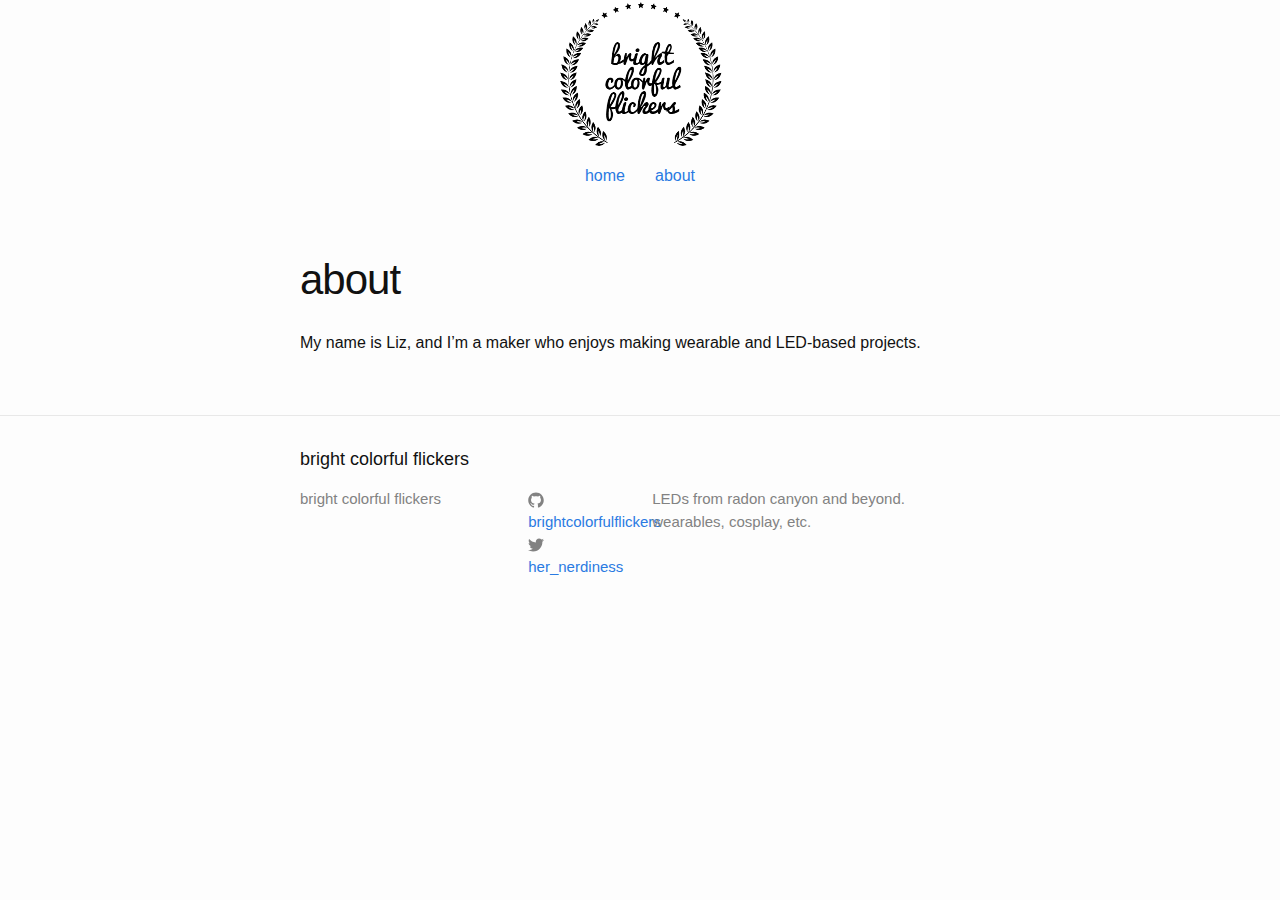
==== about/index.html @ 06346bb9 "jekyll first try" ====
<!DOCTYPE html>
<html>

  <head>
    <meta charset="utf-8">
    <meta http-equiv="X-UA-Compatible" content="IE=edge">
    <title>about</title>
    <meta name="viewport" content="width=device-width">
    <meta name="description" content="LEDs from radon canyon and beyond. wearables, cosplay, etc.
">
    <link rel="canonical" href="http://yourdomain.com/about/">
    <link rel="shortcut icon" href="/assets/favicon.ico" type="image/x-icon">
    <link rel="icon" href="/assets/favicon.ico" type="image/x-icon">

    <!-- Bootstrap core CSS -->
    <link rel="stylesheet" href="/css/bootstrap.min.css">
    
    <!-- Bootstrap theme -->
    <link rel="stylesheet" href="/css/bootstrap-theme.min.css">

    <!-- Custom CSS -->
    <link rel="stylesheet" href="/css/main.css">
</head>


  <body>

    <header class="site-header">

  <div class="wrap">
    <a class="site-title" href="/"><img src="/img/logo.png" alt="" title="bright colorful flickers"/></a>
    
    <nav class="navbar">
      <div class="container">
        <div class="navbar-header">
          <button type="button" class="navbar-toggle" data-toggle="collapse" data-target=".navbar-collapse">
            <span class="sr-only">Toggle navigation</span>
            <span class="icon-bar"></span>
            <span class="icon-bar"></span>
            <span class="icon-bar"></span>
          </button>          
        </div>
        <div class="navbar-collapse collapse">
          <ul class="nav navbar-nav">
            <li class="active"><a href="/">home</a></li>
            <li><a href="/about">about</a></li>
          </ul>
        </div><!--/.nav-collapse -->
      </div>
    </div>
  </nav>

</header>


    <div class="page-content">
      <div class="wrapper">
        <div class="post">

  <header class="post-header">
    <h1 class="post-title">about</h1>
  </header>

  <article class="post-content">
    <p>My name is Liz, and I’m a maker who enjoys making wearable and LED-based 
projects.</p>


  </article>

</div>

      </div>
    </div>

    <footer class="site-footer">

  <div class="wrapper">

    <h2 class="footer-heading">bright colorful flickers</h2>

    <div class="footer-col-wrapper">
      <div class="footer-col  footer-col-1">
        <ul class="contact-list">
          <li>bright colorful flickers</li>
          <li><a href="mailto:"></a></li>
        </ul>
      </div>

      <div class="footer-col  footer-col-2">
        <ul class="social-media-list">
          
          <li>
            <a href="https://github.com/brightcolorfulflickers">
              <span class="icon  icon--github">
                <svg viewBox="0 0 16 16">
                  <path fill="#828282" d="M7.999,0.431c-4.285,0-7.76,3.474-7.76,7.761 c0,3.428,2.223,6.337,5.307,7.363c0.388,0.071,0.53-0.168,0.53-0.374c0-0.184-0.007-0.672-0.01-1.32 c-2.159,0.469-2.614-1.04-2.614-1.04c-0.353-0.896-0.862-1.135-0.862-1.135c-0.705-0.481,0.053-0.472,0.053-0.472 c0.779,0.055,1.189,0.8,1.189,0.8c0.692,1.186,1.816,0.843,2.258,0.645c0.071-0.502,0.271-0.843,0.493-1.037 C4.86,11.425,3.049,10.76,3.049,7.786c0-0.847,0.302-1.54,0.799-2.082C3.768,5.507,3.501,4.718,3.924,3.65 c0,0,0.652-0.209,2.134,0.796C6.677,4.273,7.34,4.187,8,4.184c0.659,0.003,1.323,0.089,1.943,0.261 c1.482-1.004,2.132-0.796,2.132-0.796c0.423,1.068,0.157,1.857,0.077,2.054c0.497,0.542,0.798,1.235,0.798,2.082 c0,2.981-1.814,3.637-3.543,3.829c0.279,0.24,0.527,0.713,0.527,1.437c0,1.037-0.01,1.874-0.01,2.129 c0,0.208,0.14,0.449,0.534,0.373c3.081-1.028,5.302-3.935,5.302-7.362C15.76,3.906,12.285,0.431,7.999,0.431z"/>
                </svg>
              </span>

              <span class="username">brightcolorfulflickers</span>
            </a>
          </li>
          

          
          <li>
            <a href="https://twitter.com/her_nerdiness">
              <span class="icon  icon--twitter">
                <svg viewBox="0 0 16 16">
                  <path fill="#828282" d="M15.969,3.058c-0.586,0.26-1.217,0.436-1.878,0.515c0.675-0.405,1.194-1.045,1.438-1.809
                  c-0.632,0.375-1.332,0.647-2.076,0.793c-0.596-0.636-1.446-1.033-2.387-1.033c-1.806,0-3.27,1.464-3.27,3.27 c0,0.256,0.029,0.506,0.085,0.745C5.163,5.404,2.753,4.102,1.14,2.124C0.859,2.607,0.698,3.168,0.698,3.767 c0,1.134,0.577,2.135,1.455,2.722C1.616,6.472,1.112,6.325,0.671,6.08c0,0.014,0,0.027,0,0.041c0,1.584,1.127,2.906,2.623,3.206 C3.02,9.402,2.731,9.442,2.433,9.442c-0.211,0-0.416-0.021-0.615-0.059c0.416,1.299,1.624,2.245,3.055,2.271 c-1.119,0.877-2.529,1.4-4.061,1.4c-0.264,0-0.524-0.015-0.78-0.046c1.447,0.928,3.166,1.469,5.013,1.469 c6.015,0,9.304-4.983,9.304-9.304c0-0.142-0.003-0.283-0.009-0.423C14.976,4.29,15.531,3.714,15.969,3.058z"/>
                </svg>
              </span>

              <span class="username">her_nerdiness</span>
            </a>
          </li>
          
        </ul>
      </div>

      <div class="footer-col  footer-col-3">
        <p class="text">LEDs from radon canyon and beyond. wearables, cosplay, etc.
</p>
      </div>
    </div>

  </div>

</footer>


  </body>

</html>
---- css/main.css ----
/**
 * Reset some basic elements
 */
body, h1, h2, h3, h4, h5, h6,
p, blockquote, pre, hr,
dl, dd, ol, ul, figure {
  margin: 0;
  padding: 0; }

/**
 * Basic styling
 */
body {
  font-family: Helvetica, Arial, sans-serif;
  font-size: 16px;
  line-height: 1.5;
  font-weight: 300;
  color: #111;
  background-color: #fdfdfd;
  -webkit-text-size-adjust: 100%; }

/**
 * Set `margin-bottom` to maintain vertical rhythm
 */
h1, h2, h3, h4, h5, h6,
p, blockquote, pre,
ul, ol, dl, figure {
  margin-bottom: 15px; }

/**
 * Images
 */
img {
  max-width: 100%;
  vertical-align: middle; }

/**
 * Figures
 */
figure > img {
  display: block; }

figcaption {
  font-size: 14px; }

/**
 * Lists
 */
ul, ol {
  margin-left: 30px; }

li > ul,
li > ol {
  margin-bottom: 0; }

/**
 * Headings
 */
h1, h2, h3, h4, h5, h6 {
  font-weight: 300; }

/**
 * Links
 */
a {
  color: #2a7ae2;
  text-decoration: none; }
  a:visited {
    color: #1756a9; }
  a:hover {
    color: #111;
    text-decoration: underline; }

/**
 * Blockquotes
 */
blockquote {
  color: #828282;
  border-left: 4px solid #e8e8e8;
  padding-left: 15px;
  font-size: 18px;
  letter-spacing: -1px;
  font-style: italic; }
  blockquote > :last-child {
    margin-bottom: 0; }

/**
 * Code formatting
 */
pre,
code {
  font-size: 15px;
  border: 1px solid #e8e8e8;
  border-radius: 3px;
  background-color: #eef; }

code {
  padding: 1px 5px; }

pre {
  padding: 8px 12px;
  overflow-x: scroll; }
  pre > code {
    border: 0;
    padding-right: 0;
    padding-left: 0; }

/**
 * Wrapper
 */
.wrapper {
  max-width: -webkit-calc(800px - (30px * 2));
  max-width: calc(800px - (30px * 2));
  margin-right: auto;
  margin-left: auto;
  padding-right: 30px;
  padding-left: 30px; }
  @media screen and (max-width: 800px) {
    .wrapper {
      max-width: -webkit-calc(800px - (30px));
      max-width: calc(800px - (30px));
      padding-right: 15px;
      padding-left: 15px; } }

/**
 * Clearfix
 */
.wrapper:after, .footer-col-wrapper:after {
  content: "";
  display: table;
  clear: both; }

/**
 * Icons
 */
.icon > svg {
  display: inline-block;
  width: 16px;
  height: 16px;
  vertical-align: middle; }
  .icon > svg path {
    fill: #828282; }

/**
 * Site header
 */
.site-header {
  position: relative;
  text-align: center; }

.navbar .navbar-nav {
  display: inline-block;
  float: none; }

/**
 * Site footer
 */
.site-footer {
  border-top: 1px solid #e8e8e8;
  padding: 30px 0; }

.footer-heading {
  font-size: 18px;
  margin-bottom: 15px; }

.contact-list,
.social-media-list {
  list-style: none;
  margin-left: 0; }

.footer-col-wrapper {
  font-size: 15px;
  color: #828282;
  margin-left: -15px; }

.footer-col {
  float: left;
  margin-bottom: 15px;
  padding-left: 15px; }

.footer-col-1 {
  width: -webkit-calc(35% - (30px / 2));
  width: calc(35% - (30px / 2)); }

.footer-col-2 {
  width: -webkit-calc(20% - (30px / 2));
  width: calc(20% - (30px / 2)); }

.footer-col-3 {
  width: -webkit-calc(45% - (30px / 2));
  width: calc(45% - (30px / 2)); }

@media screen and (max-width: 800px) {
  .footer-col-1,
  .footer-col-2 {
    width: -webkit-calc(50% - (30px / 2));
    width: calc(50% - (30px / 2)); }

  .footer-col-3 {
    width: -webkit-calc(100% - (30px / 2));
    width: calc(100% - (30px / 2)); } }
@media screen and (max-width: 600px) {
  .footer-col {
    float: none;
    width: -webkit-calc(100% - (30px / 2));
    width: calc(100% - (30px / 2)); } }
/**
 * Page content
 */
.page-content {
  padding: 30px 0; }

.page-heading {
  font-size: 20px; }

.post-list {
  margin-left: 0;
  list-style: none; }
  .post-list > li {
    margin-bottom: 30px; }

.post-meta {
  font-size: 14px;
  color: #828282; }

.post-link {
  display: block;
  font-size: 24px; }

/**
 * Posts
 */
.post-header {
  margin-bottom: 30px; }

.post-nav {
  text-align: center; }

.post-title {
  font-size: 42px;
  letter-spacing: -1px;
  line-height: 1; }
  @media screen and (max-width: 800px) {
    .post-title {
      font-size: 36px; } }

.post-content {
  margin-bottom: 30px; }
  .post-content h2 {
    font-size: 32px; }
    @media screen and (max-width: 800px) {
      .post-content h2 {
        font-size: 28px; } }
  .post-content h3 {
    font-size: 26px; }
    @media screen and (max-width: 800px) {
      .post-content h3 {
        font-size: 22px; } }
  .post-content h4 {
    font-size: 20px; }
    @media screen and (max-width: 800px) {
      .post-content h4 {
        font-size: 18px; } }

/**
 * Misc
 */
.preview-panel {
  padding: 10px;
  box-sizing: border-box;
  -moz-box-sizing: border-box;
  -webkit-box-sizing: border-box;
  border: 1px solid #fdfdfd; }
  .preview-panel:hover {
    border: 1px solid #e8e8e8; }
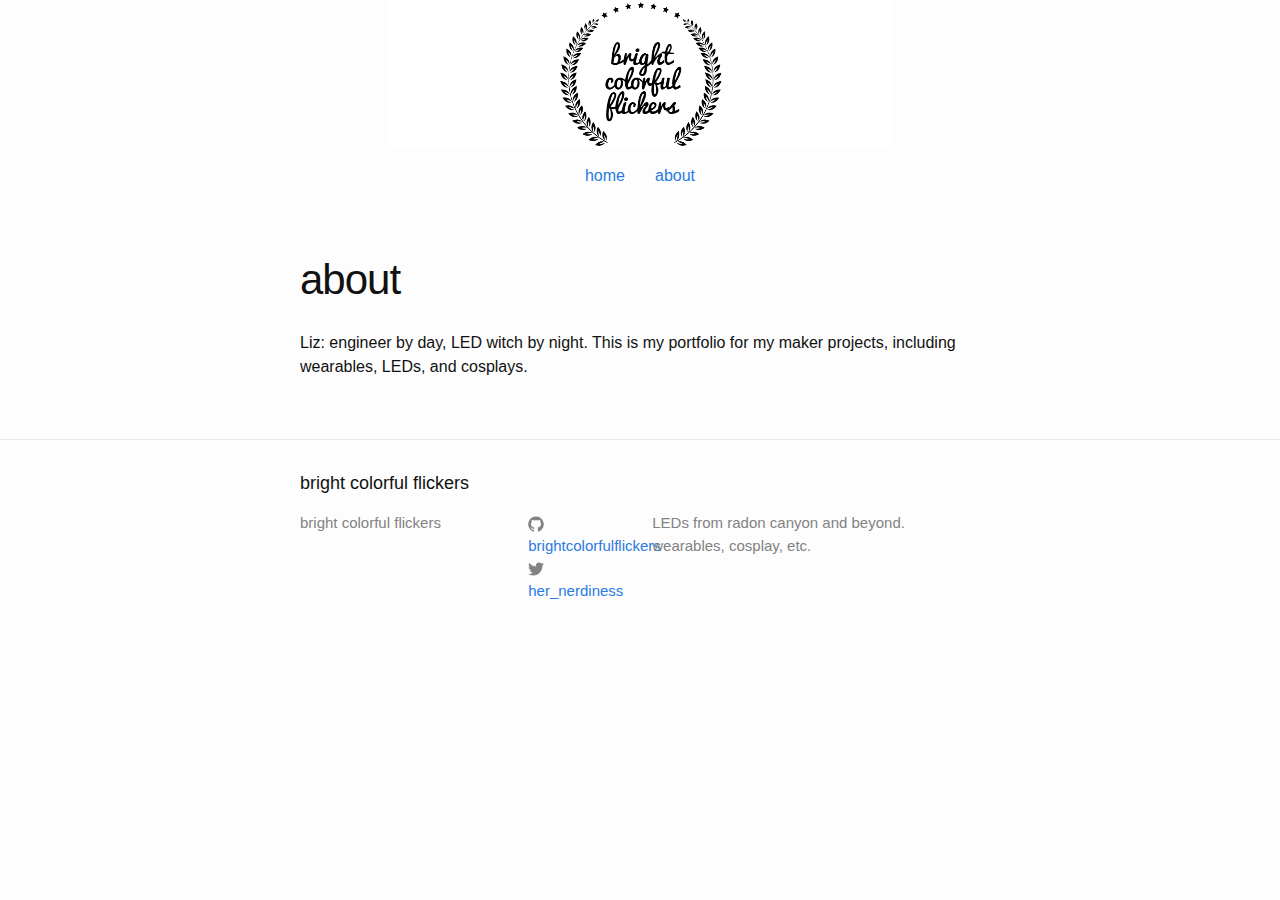
==== commit 3e9c7116: "cheerlights tree" ====
--- a/about/index.html
+++ b/about/index.html
@@ -62,8 +62,7 @@
   </header>
 
   <article class="post-content">
-    <p>My name is Liz, and I’m a maker who enjoys making wearable and LED-based 
-projects.</p>
+    <p>Liz: engineer by day, LED witch by night. This is my portfolio for my maker projects, including wearables, LEDs, and cosplays.</p>
 
 
   </article>
